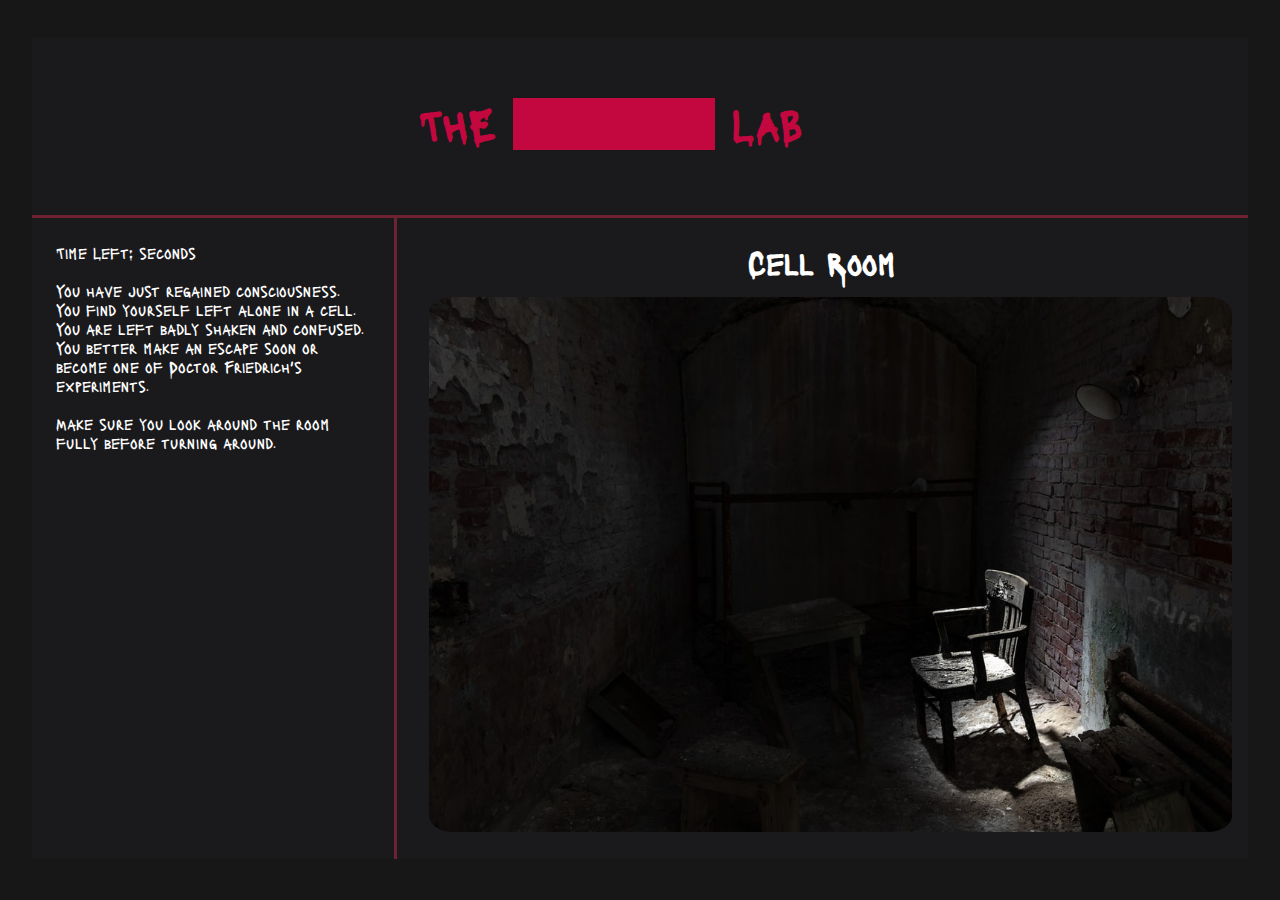
==== Cell.html @ 70c9c0f1 "Added code button for accessibility and moved the turn around button up" ====
<!DOCTYPE html>
<html>

<head>
  <title>Redacted Lab - Cells</title>
  <link rel="stylesheet" href="css/style.css" type="text/css" />
  <link rel="stylesheet" href="css/room.css" type="text/css" />
  <link rel="stylesheet" href="css/cell.css" type="text/css" />
  <script src="js/cell.js"></script>
  <script src="js/global.js"></script>


</head>

<body onload="onLoad(); arrowClick();">
  <div id="wrapper">
    <div id="head">
      <h1 class="content">THE <span class="redact">REDACTED</span> LAB</h1>
    </div>

    <div class="row">
      <div id="col-left">
        <p>Time Left: <span id="timer"></span> seconds</p><br />
        <div id="gameText">
        </div>
      </div>

      <div id="col-right">
        <h2 id="roomName">Cell Room</h2>
        <div id="imageDiv">
        <button id="drawerButton" title="drawer" onclick="safeCode();"></button>
        <button id="arrowButton" title="Turn Around" onclick="arrowClick();"></button>
        <button id="lockPickButton" title="Lock Pick" onclick="LockPickClick();"></button>
        <button id="cellGateButton" title="Locked Cell Gate">  </button>
        <button id="gateLockButton" title="Cell Gate Lock" onclick ="gateLockClick();"></button>
        <button id="lockedDoorButton" title="Locked Door" onclick ="doorContrClick();"></button>
        <button id="doorControButtonTri" title="Triangle" onclick ="combinationDoorUnlock('Triangle');"></button>
        <button id="doorControButtonSqu" title="Square" onclick ="combinationDoorUnlock('Square');"></button>
        <button id="doorControButtonCir" title="Circle" onclick ="combinationDoorUnlock('Circle');"></button>
        <button id="doorControButtonX" title="Cross" onclick ="combinationDoorUnlock('Cross');"></button>
        <button id="lockPickInv" title="Lock pick" draggable="true">  </button>
        <button id="openDoorButton" title="Escape Cells Room" onclick ="doorOpenClick();"></button>
        <button id="codeDisplay" title="7412"></button>


        <!-- The Modal for Extra Note-->
        <button id="noteModal"title = "Note" onclick = "expand()"></button>
        <div id="myModal" class="modal">
          <span class="close" onclick = "closeNote()">&times;</span>
          <img id="expandedNote">
          <div id="caption"></div>
        </div>

        <img id="background" src="img/Cell/CellRoomNum.png" alt="CellNum" width="100%" />
        </div>
      </div>

    </div>
  </div>
</body>

</html>
---- css/style.css ----
@import url('https://fonts.googleapis.com/css2?family=Lacquer&display=swap');

*{
  font-family: 'Lacquer', cursive;
}

.content {
  overflow: hidden;
  text-align: center;
  vertical-align: middle;
  font-size: 1.8em;
  -moz-user-select: -moz-none;
  -khtml-user-select: none;
  -webkit-user-select: none;
  -o-user-select: none;
}

.redact {
  background-color: #C3073F;
  min-width: 50%;
  -webkit-transition: background-color 500ms ease-out;
  -moz-transition: background-color 500ms ease-out;
  -o-transition: background-color 500ms ease-out;
  transition: background-color 500ms ease-out;
}

.content:hover .redact {
  background-color: rgba(0,0,0,0);
}
---- css/room.css ----
@import url('https://fonts.googleapis.com/css2?family=Lacquer&display=swap');

*{
  font-family: 'Lacquer', cursive;
}

#gameName {
  overflow: hidden;
  text-align: center;
  vertical-align: middle;
  -moz-user-select: -moz-none;
  -khtml-user-select: none;
  -webkit-user-select: none;
  -o-user-select: none;
}

#redact {
  background-color: #C3073F;
  min-width: 50%;
  -webkit-transition: background-color 500ms ease-out;
  -moz-transition: background-color 500ms ease-out;
  -o-transition: background-color 500ms ease-out;
  transition: background-color 500ms ease-out;
}

#gameName:hover #redact {
  background-color: rgba(0,0,0,0);
}


* {
  box-sizing: border-box;
  margin: 0px;
  padding: 0px;
}

#wrapper {
  width: 95%;
  /* This sets the wrapper to take 95% of the browser window width */
  margin: 3% auto;
  /* the ‘auto’ part positions the #wrapper in the middle of the browser window */
  overflow: auto;
  background-color: #1A1A1D;
}

.dark-mode  {
  width: 95%;
  /* This sets the wrapper to take 95% of the browser window width */
  margin: 3% auto;
  /* the ‘auto’ part positions the #wrapper in the middle of the browser window */
  overflow: auto;
  background-color: white;
  border-radius: 2%;
}

body {
  font-family: verdana, sans-serif;
  background-color: #171717;
}

.row {
  display: flex;
}

#col-left {
  width: 30%;
  float: left;
  padding: 2%;
  color: white;
  border-right: 3px solid #6f2232;
}

#col-right img {
  width: 100%;
  margin-left: 1%;
  border-radius: 3%;
}

#col-right {
  width: 70%;
  float: left;
  padding: 2%;
  text-align: center;
}

a {
  clear: both;
}

#imageDiv {
  position: relative;
}

#head {
  height: 7.5em;
  font-size: 1.5em;
  text-align: left;
  padding: 2.5em 2.5em 0em 0em;
  text-align: center;
  background-repeat: no-repeat;
  color: #C3073F;
  border-bottom: 3px solid #6f2232;
}

#roomName {
  color: white;
  padding-bottom: 2%;
  text-align: center;
  font-size: 2em;
}

#roomName-light {
  color: black;
  padding-bottom: 2%;
  text-align: center;
  font-size: 2em;
}

#img {
  display: block;
    border-radius: 8%;
}

@media only screen and (max-width: 768px) {
  #col-left {
    width: 100%;
    font-size: 12px;
  }

  #col-right {
    width: 100%;
    font-size: 12px;
  }
}

#colourMode{
    margin: 1%;
    position: relative;
    width: 5%;
    border-radius: 10%;
    cursor: pointer;
    text-align: center;
    text-decoration: none;
    background-color: black;
    color: white;
    box-shadow: 0 3px #666;
}

#colourMode:active {
  background-color: black;
  color: white;
  box-shadow: 0 3px #666;
  transform: translateY(4px);
}
---- css/cell.css ----
#drawerButton {
  border: none;
  display: block;
  width: 12%;
  top: 70%;
  right: 68%;
  height: 17%;
  position: absolute;
  cursor: pointer;
  background: none;
}

#arrowButton {
  border: none;
  display: block;
  width: 10%;
  top: 0%;
  right: -1%;
  height: 52%;
  position: absolute;
  cursor: pointer;
  background: none;
}

#cellGateButton {
  border: none;
  position: absolute;
  width: 70%;
  top: 0%;
  right: -2%;
  height: 99%;
  background: url('../img/Cell/Cell-bars.png') no-repeat;
  background-size: 100%;
  display: none;
}

#codeDisplay {
  border: none;
  display: block;
  width: 10%;
  top: 53%;
  right: 1%;
  height: 12%;
  position: absolute;
  cursor: pointer;
  background: none;
}

#lockedDoorButton {
  border: none;
  cursor: pointer;
  position: absolute;
  width: 12%;
  top: 32%;
  right: 24%;
  height: 35%;
  background: none;
  display: none;
}

#openDoorButton {
  border: none;
  cursor: pointer;
  position: absolute;
  width: 12%;
  top: 32%;
  right: 24%;
  height: 35%;
  background: none;
  display: none;
}

#doorControButtonTri {
  border: none;
  cursor: pointer;
  position: absolute;
  width: 5%;
  top: 34%;
  right: 36.9%;
  height: 7%;
  background: url('../img/Cell/triButtonImg.png') no-repeat;
  background-size: 100%;
  display: none;
}

#gateLockButton{
  border: none;
  position: absolute;
  cursor: pointer;
  width: 18%;
  top: 52%;
  right: 38%;
  height: 29%;
  background:none;
  background-size: 100%;
  display: none;
}


#doorControButtonCir {
  border: none;
  cursor: pointer;
  position: absolute;
  width: 5%;
  top: 42%;
  right: 36.8%;
  height: 7%;
  background: url('../img/Cell/cirButtonImg.png') no-repeat;
  background-size: 100%;
  display: none;
}

#doorControButtonSqu {
  border: none;
  cursor: pointer;
  position: absolute;
  width: 5%;
  top: 50%;
  right: 36.6%;
  height: 7%;
  background: url('../img/Cell/squButtonImg.png') no-repeat;
  background-size: 100%;
  display: none;
}

#doorControButtonX {
  border: none;
  cursor: pointer;
  position: absolute;
  width: 5%;
  top: 58%;
  right: 36.4%;
  height: 7%;
  background: url('../img/Cell/xButtonImg.png') no-repeat;
  background-size: 100%;
  display: none;
}

#lockPickButton {
  border: none;
  display: block;
  width: 6%;
  top: 67%;
  right: 32%;
  height: 5%;
  position: absolute;
  cursor: pointer;
  background: url('../img/Cell/lockPickimg.png') no-repeat;
  background-size: 100%;

}

#noteModal {
  border: 2px solid red;
  display: none;
  width: 8%;
  height: 15%;
  top: 83%;
  right: 90%;
  cursor: pointer;
  position: absolute;
  background:url('../img/Cell/victimsDiary.png') no-repeat;
  background-size:100%;
}

#lockPickInv {
  border: 2px solid red;
  display: none;
  width: 8%;
  height: 5%;
  top: 93%;
  right: 81%;
  cursor: pointer;
  position: absolute;
  background:url('../img/Cell/lockPickimg.png') no-repeat;
  background-color: silver;
  background-size:100%;
}


/* The expanded note */
.modal {
  display: none; /* Hidden by default */
  position: fixed; /* Stay in place */
  z-index: 1; /* Sit on top */
  padding-top: 100px; /* Location of the box */
  left: 0;
  top: 0;
  width: 100%; /* Full width */
  height: 100%; /* Full height */
  overflow: auto; /* Enable scroll if needed */
  background-color: rgb(0,0,0); /* Fallback color */
  background-color: rgba(0,0,0,0.9); /* Black w/ opacity */
}

/* Caption of Modal Image */
#caption {
  margin: auto;
  display: block;
  width: 80%;
  max-width: 700px;
  text-align: center;
  color: #ccc;
  padding: 10px 0;
  height: 150px;
}

#expandedNote{
  margin: 50px, 50px, 50px, 50px
  display: block;
  width: 80%;
  justify-content: center;
  max-width: 700px;
}

/* The Close Button */
.close {
  position: absolute;
  top: 15px;
  right: 35px;
  color: #f1f1f1;
  font-size: 40px;
  font-weight: bold;
  transition: 0.3s;
}

.close:hover,
.close:focus {
  color: #bbb;
  text-decoration: none;
  cursor: pointer;
}
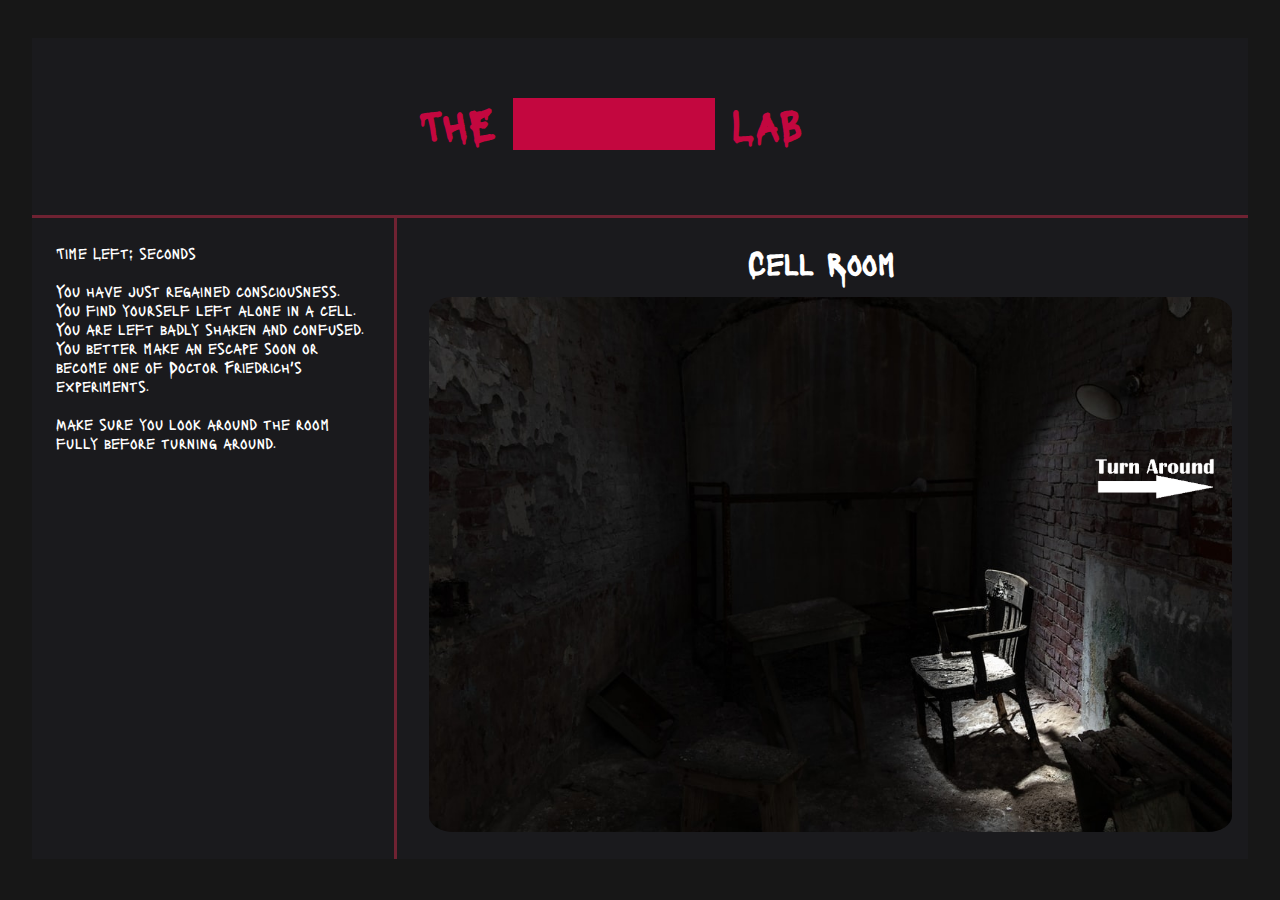
==== commit d975dc85: "Code click for accessibility" ====
--- a/Cell.html
+++ b/Cell.html
@@ -40,7 +40,7 @@
         <button id="doorControButtonX" title="Cross" onclick ="combinationDoorUnlock('Cross');"></button>
         <button id="lockPickInv" title="Lock pick" draggable="true">  </button>
         <button id="openDoorButton" title="Escape Cells Room" onclick ="doorOpenClick();"></button>
-        <button id="codeDisplay" title="7412"></button>
+        <button id="codeDisplay" title="7412" onclick="codeClick();"></button>
 
 
         <!-- The Modal for Extra Note-->
--- a/css/cell.css
+++ b/css/cell.css
@@ -13,13 +13,14 @@
 #arrowButton {
   border: none;
   display: block;
-  width: 10%;
-  top: 0%;
-  right: -1%;
-  height: 52%;
-  position: absolute;
-  cursor: pointer;
-  background: none;
+  width: 15%;
+  top: 30%;
+  right: 1%;
+  height: 12%;
+  position: absolute;
+  cursor: pointer;
+  background:url('../img/Cell/turnAroundMsg.png') no-repeat;
+  background-size:100%;
 }
 
 #cellGateButton {
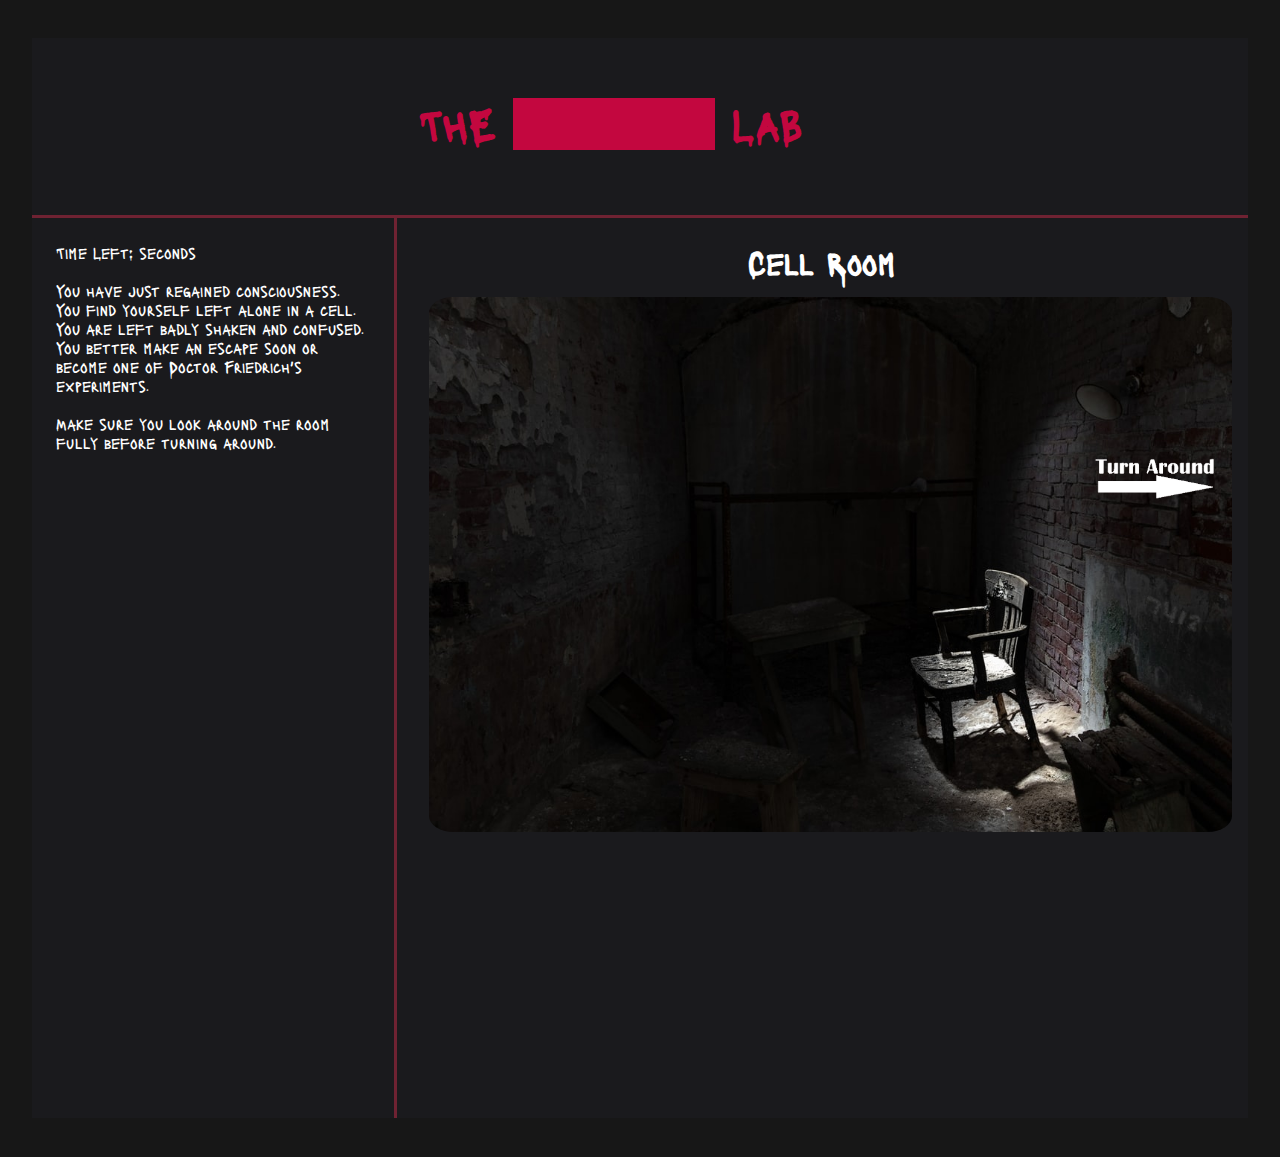
==== commit b5cfe31d: "pushing edits scrolling and drap and drop (uwu)" ====
--- a/Cell.html
+++ b/Cell.html
@@ -32,13 +32,13 @@
         <button id="arrowButton" title="Turn Around" onclick="arrowClick();"></button>
         <button id="lockPickButton" title="Lock Pick" onclick="LockPickClick();"></button>
         <button id="cellGateButton" title="Locked Cell Gate">  </button>
-        <button id="gateLockButton" title="Cell Gate Lock" onclick ="gateLockClick();"></button>
+        <button id="gateLockButton" title="Cell Gate Lock" onclick ="gateLockClick();" ondragover='onDragOver(event);' ondrop='onDrop(event);'></button>
         <button id="lockedDoorButton" title="Locked Door" onclick ="doorContrClick();"></button>
         <button id="doorControButtonTri" title="Triangle" onclick ="combinationDoorUnlock('Triangle');"></button>
         <button id="doorControButtonSqu" title="Square" onclick ="combinationDoorUnlock('Square');"></button>
         <button id="doorControButtonCir" title="Circle" onclick ="combinationDoorUnlock('Circle');"></button>
         <button id="doorControButtonX" title="Cross" onclick ="combinationDoorUnlock('Cross');"></button>
-        <button id="lockPickInv" title="Lock pick" draggable="true">  </button>
+        <button id="lockPickInv" title="Lock pick" draggable="true" ondragstart='onDragStart(event);'>  </button>
         <button id="openDoorButton" title="Escape Cells Room" onclick ="doorOpenClick();"></button>
         <button id="codeDisplay" title="7412" onclick="codeClick();"></button>
 
--- a/css/room.css
+++ b/css/room.css
@@ -68,6 +68,8 @@
   padding: 2%;
   color: white;
   border-right: 3px solid #6f2232;
+  overflow: auto;
+  height:100vh;
 }
 
 #col-right img {
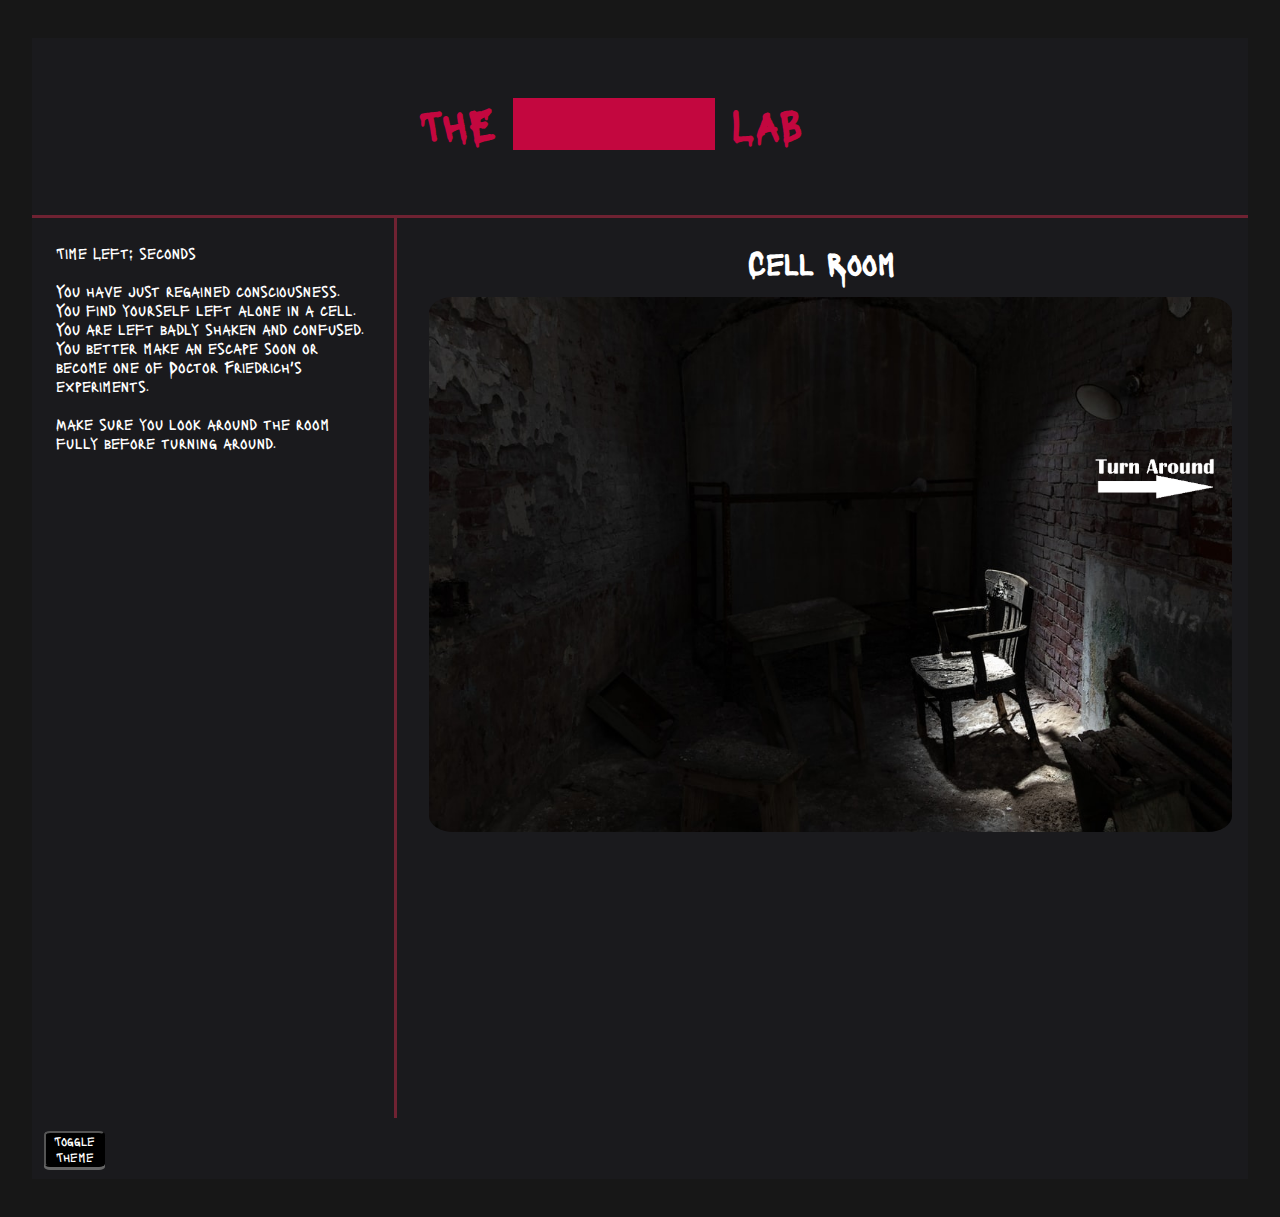
==== commit 5253f5e2: "added toggle buttons, issue with title on start screen" ====
--- a/Cell.html
+++ b/Cell.html
@@ -15,7 +15,7 @@
 <body onload="onLoad(); arrowClick();">
   <div id="wrapper">
     <div id="head">
-      <h1 class="content">THE <span class="redact">REDACTED</span> LAB</h1>
+        <h1 class="content" id="gameName">THE <span id="redactID" class="redact">REDACTED</span> LAB</h1>
     </div>
 
     <div class="row">
@@ -56,6 +56,9 @@
       </div>
 
     </div>
+    <div id="footer">
+      <button id="colourMode" onclick="toggleColours();">Toggle Theme</button>
+    </div>
   </div>
 </body>
 
--- a/css/style.css
+++ b/css/style.css
@@ -27,3 +27,29 @@
 .content:hover .redact {
   background-color: rgba(0,0,0,0);
 }
+
+
+
+.content-black {
+  overflow: hidden;
+  text-align: center;
+  vertical-align: middle;
+  font-size: 1.8em;
+  -moz-user-select: -moz-none;
+  -khtml-user-select: none;
+  -webkit-user-select: none;
+  -o-user-select: none;
+}
+
+.redact-black {
+  background-color: black;
+  min-width: 50%;
+  -webkit-transition: background-color 500ms ease-out;
+  -moz-transition: background-color 500ms ease-out;
+  -o-transition: background-color 500ms ease-out;
+  transition: background-color 500ms ease-out;
+}
+
+.content-black:hover .redact-black {
+  background-color: rgba(0,0,0,0);
+}
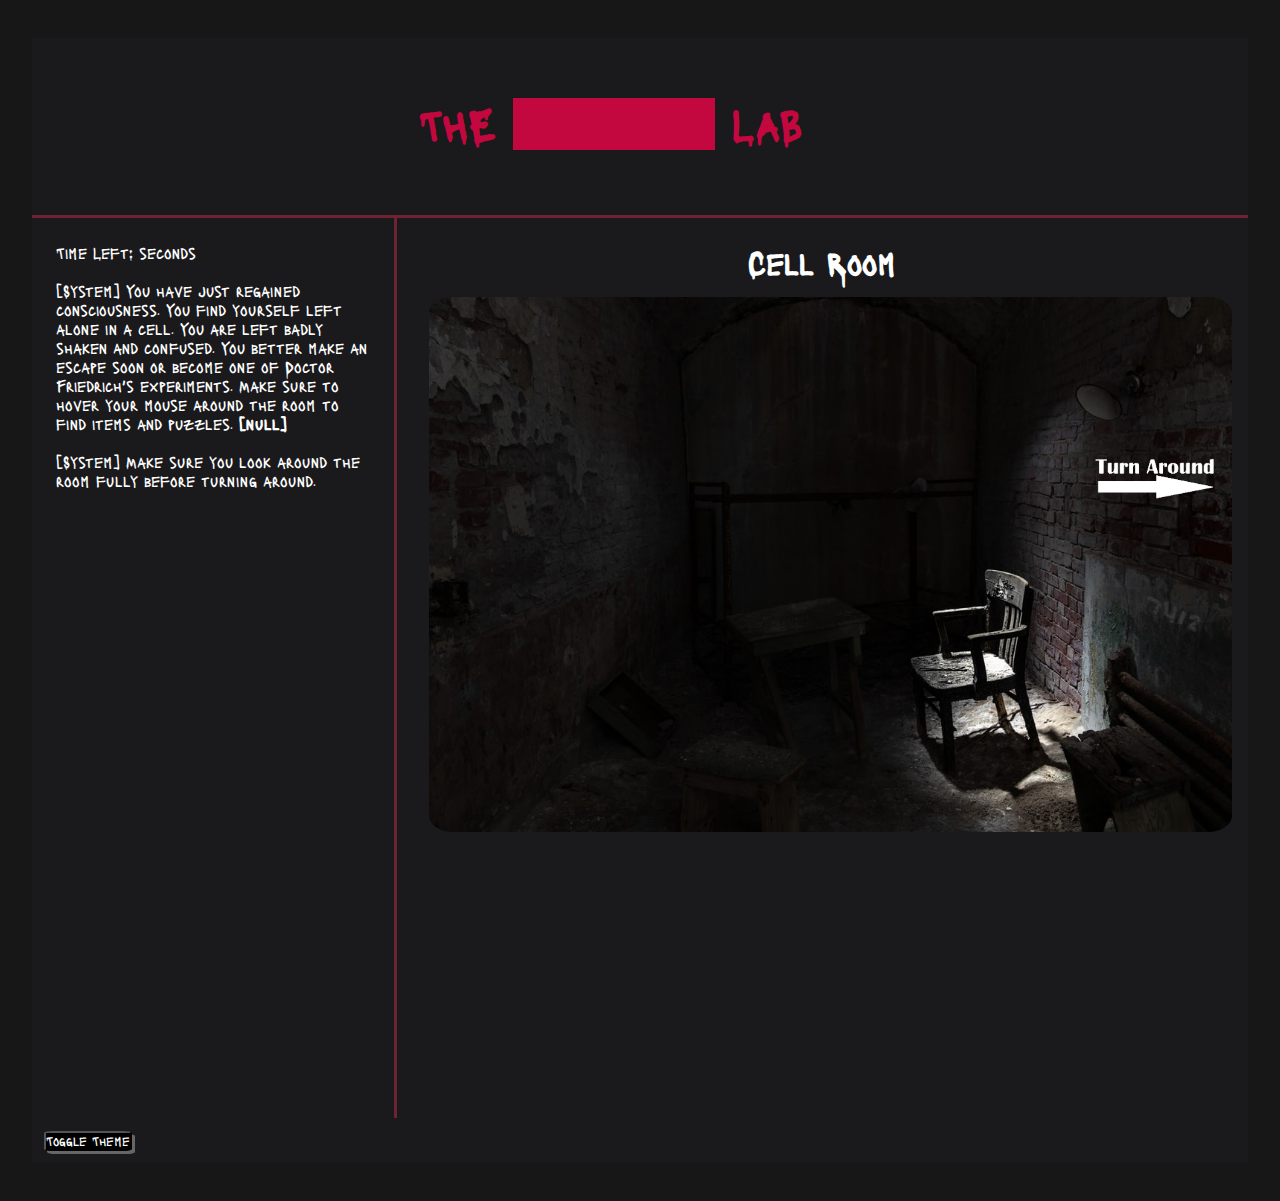
==== commit aaf69a91: "Completed text game play (Code fully complete)" ====
--- a/Cell.html
+++ b/Cell.html
@@ -32,7 +32,7 @@
         <button id="arrowButton" title="Turn Around" onclick="arrowClick();"></button>
         <button id="lockPickButton" title="Lock Pick" onclick="LockPickClick();"></button>
         <button id="cellGateButton" title="Locked Cell Gate">  </button>
-        <button id="gateLockButton" title="Cell Gate Lock" onclick ="gateLockClick();" ondragover='onDragOver(event);' ondrop='onDrop(event);'></button>
+        <button id="gateLockButton" title="Cell Gate Lock" ondragover='onDragOver(event);' ondrop='onDrop(event);'></button>
         <button id="lockedDoorButton" title="Locked Door" onclick ="doorContrClick();"></button>
         <button id="doorControButtonTri" title="Triangle" onclick ="combinationDoorUnlock('Triangle');"></button>
         <button id="doorControButtonSqu" title="Square" onclick ="combinationDoorUnlock('Square');"></button>
@@ -44,7 +44,7 @@
 
 
         <!-- The Modal for Extra Note-->
-        <button id="noteModal"title = "Note" onclick = "expand()"></button>
+        <button id="noteModal"title = "Dr Friedlich's victims diary" onclick = "expand()"></button>
         <div id="myModal" class="modal">
           <span class="close" onclick = "closeNote()">&times;</span>
           <img id="expandedNote">
--- a/css/style.css
+++ b/css/style.css
@@ -28,8 +28,6 @@
   background-color: rgba(0,0,0,0);
 }
 
-
-
 .content-black {
   overflow: hidden;
   text-align: center;
@@ -53,3 +51,7 @@
 .content-black:hover .redact-black {
   background-color: rgba(0,0,0,0);
 }
+
+.player {
+  font-weight: bold;
+}
--- a/css/room.css
+++ b/css/room.css
@@ -138,19 +138,19 @@
 #colourMode{
     margin: 1%;
     position: relative;
-    width: 5%;
     border-radius: 10%;
     cursor: pointer;
     text-align: center;
     text-decoration: none;
     background-color: black;
     color: white;
-    box-shadow: 0 3px #666;
+    box-shadow: 3px 3px #666;
+
 }
 
 #colourMode:active {
   background-color: black;
   color: white;
-  box-shadow: 0 3px #666;
+  box-shadow: 3px 3px #666;
   transform: translateY(4px);
 }
--- a/css/cell.css
+++ b/css/cell.css
@@ -85,13 +85,13 @@
 }
 
 #gateLockButton{
-  border: none;
-  position: absolute;
-  cursor: pointer;
-  width: 18%;
-  top: 52%;
-  right: 38%;
-  height: 29%;
+  border: 1px solid black;
+  position: absolute;
+  cursor: pointer;
+  width: 6.1%;
+  top: 60%;
+  right: 45%;
+  height: 8%;
   background:none;
   background-size: 100%;
   display: none;
